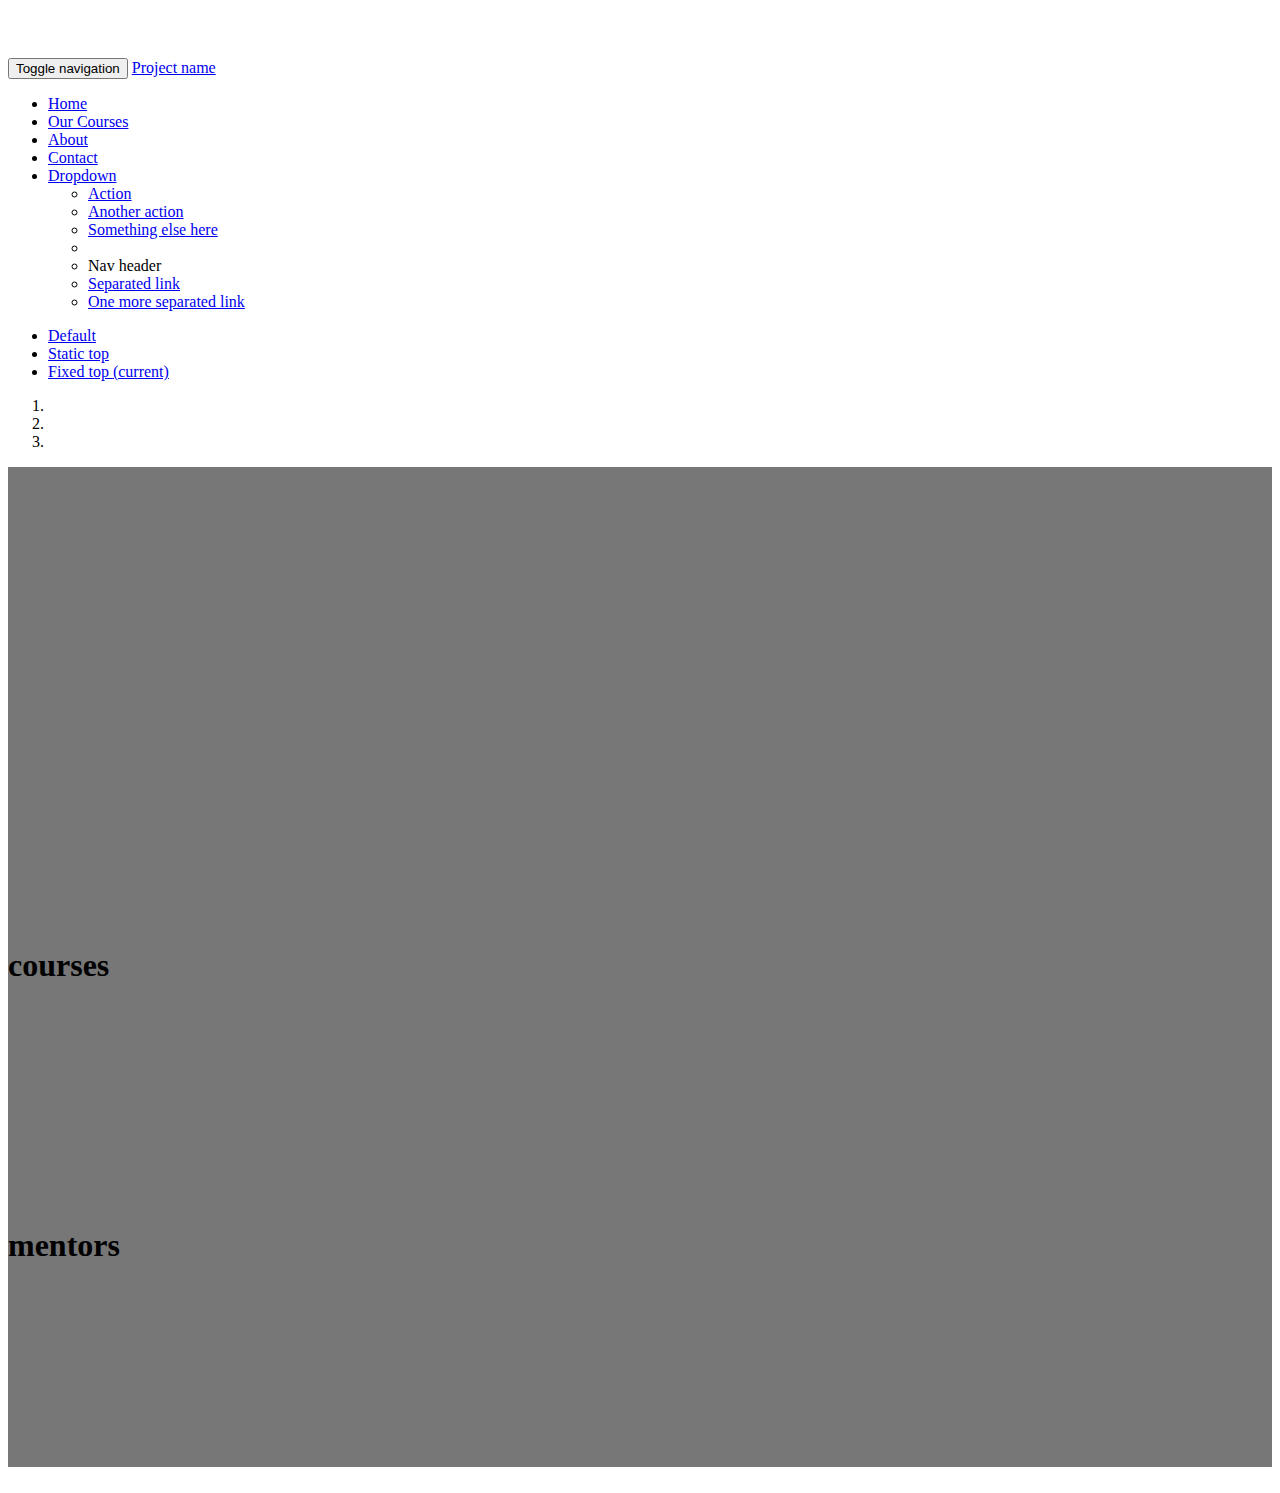
==== index.html @ a8ac2d0c "Git Test" ====
<!DOCTYPE html>
<html lang="en">
  <head>
    <meta charset="utf-8">
    <meta http-equiv="X-UA-Compatible" content="IE=edge">
    <meta name="viewport" content="width=device-width, initial-scale=1">
    <!-- The above 3 meta tags *must* come first in the head; any other head content must come *after* these tags -->
    <meta name="description" content="">
    <meta name="author" content="">


    <title>project</title>
    <link href="css/style.css" rel="stylesheet">
    <link rel="stylesheet" href="css/bootstrap.css">


    <!-- IE10 viewport hack for Surface/desktop Windows 8 bug -->
    <link href="css/ie10-viewport-bug-workaround.css" rel="stylesheet">

    <!-- Custom styles for this template -->
    <link href="css/navbar-fixed-top.css" rel="stylesheet">

    <!-- Just for debugging purposes. Don't actually copy these 2 lines! -->
    <!--[if lt IE 9]><script src="../../assets/js/ie8-responsive-file-warning.js"></script><![endif]-->
    <script
  src="https://code.jquery.com/jquery-3.1.1.min.js"
  integrity="sha256-hVVnYaiADRTO2PzUGmuLJr8BLUSjGIZsDYGmIJLv2b8="
  crossorigin="anonymous"></script>
    <script src="js/ie-emulation-modes-warning.js"></script>
    <script src="js/app.js"></script>

    <!-- HTML5 shim and Respond.js for IE8 support of HTML5 elements and media queries -->
    <!--[if lt IE 9]>
      <script src="https://oss.maxcdn.com/html5shiv/3.7.3/html5shiv.min.js"></script>
      <script src="https://oss.maxcdn.com/respond/1.4.2/respond.min.js"></script>
    <![endif]-->
  </head>

  <body>

    <div class="container-fluid">

      <!-- fixed navbar -->
      <nav class="navbar navbar-default navbar-fixed-top">
        <div class="container">
          <div class="navbar-header">
            <button type="button" class="navbar-toggle collapsed" data-toggle="collapse" data-target="#navbar" aria-expanded="false" aria-controls="navbar">
              <span class="sr-only">Toggle navigation</span>
              <span class="icon-bar"></span>
              <span class="icon-bar"></span>
              <span class="icon-bar"></span>
            </button>
            <a class="navbar-brand" href="#">Project name</a>
          </div>
          <div id="navbar" class="navbar-collapse collapse">
            <ul class="nav navbar-nav">
              <li class="active"><a href="#">Home</a></li>
              <li id="goToCourses"><a href="#">Our Courses</a></li>
              <li><a href="#about">About</a></li>
              <li><a href="#contact">Contact</a></li>
              <li class="dropdown">
                <a href="#" class="dropdown-toggle" data-toggle="dropdown" role="button" aria-haspopup="true" aria-expanded="false">Dropdown <span class="caret"></span></a>
                <ul class="dropdown-menu">
                  <li><a href="#">Action</a></li>
                  <li><a href="#">Another action</a></li>
                  <li><a href="#">Something else here</a></li>
                  <li role="separator" class="divider"></li>
                  <li class="dropdown-header">Nav header</li>
                  <li><a href="#">Separated link</a></li>
                  <li><a href="#">One more separated link</a></li>
                </ul>
              </li>
            </ul>
            <ul class="nav navbar-nav navbar-right">
              <li><a href="../navbar/">Default</a></li>
              <li><a href="../navbar-static-top/">Static top</a></li>
              <li class="active"><a href="./">Fixed top <span class="sr-only">(current)</span></a></li>
            </ul>
          </div><!--/.nav-collapse -->
        </div>
      </nav>

      <div class="container-fluid">
        <div id="carousel-example-generic" class="carousel slide" data-ride="carousel">
          <!-- Indicators -->
          <ol class="carousel-indicators">
            <li data-target="#carousel-example-generic" data-slide-to="0" class="active"></li>
            <li data-target="#carousel-example-generic" data-slide-to="1"></li>
            <li data-target="#carousel-example-generic" data-slide-to="2"></li>
          </ol>

          <!-- Wrapper for slides -->
          <div class="carousel-inner" role="listbox">
            <div class="item active">
              <img src="" alt="">
              <div class="carousel-caption">
              </div>
            </div>
            <div class="item">
              <img src="" alt="">
              <div class="carousel-caption">

              </div>
            </div>
          </div>

          <!-- Controls -->
          <a class="left carousel-control" href="#carousel-example-generic" role="button" data-slide="prev">
            <span class="glyphicon glyphicon-chevron-left" aria-hidden="true"></span>
            <span class="sr-only"></span>
          </a>
          <a class="right carousel-control" href="#carousel-example-generic" role="button" data-slide="next">
            <span class="glyphicon glyphicon-chevron-right" aria-hidden="true"></span>
            <span class="sr-only"></span>
          </a>
        </div>

        <section id="courses" style="padding-bottom: 200px;">
          <h1> courses</h1>
        </section>

        <section id="mentors" style="padding-bottom: 200px;">
          <h1> mentors </h1>
        </section>
      </div>







    </div> <!-- /container -->


    <!-- Bootstrap core JavaScript
    ================================================== -->
    <!-- Placed at the end of the document so the pages load faster -->
    <script src="https://ajax.googleapis.com/ajax/libs/jquery/1.12.4/jquery.min.js"></script>
    <script src="https://maxcdn.bootstrapcdn.com/bootstrap/3.3.7/js/bootstrap.min.js" integrity="sha384-Tc5IQib027qvyjSMfHjOMaLkfuWVxZxUPnCJA7l2mCWNIpG9mGCD8wGNIcPD7Txa" crossorigin="anonymous"></script>
    <script>window.jQuery || document.write('<script src="../js/vendor/jquery.min.js"><\/script>')</script>
    <!-- IE10 viewport hack for Surface/desktop Windows 8 bug -->
    <script src="js/ie10-viewport-bug-workaround.js"></script>
    <script src="js/vendor/holder.min.js"></script>

  </body>
</html>
---- css/style.css ----
body{padding-top:50px !important;}

.carousel {
  height: 500px;
  margin-bottom: 50px !important;
  width: 100%;
}
/* Since positioning the image, we need to help out the caption */
.carousel-caption {
  z-index: 10;
}

/* Declare heights because of positioning of img element */
.carousel .item {
  height: 500px;
  background-color: #777;
}
.carousel-inner > .item > img {
  position: absolute;
  top: 0;
  left: 0;
  min-width: 100%;
  height: 500px;
}
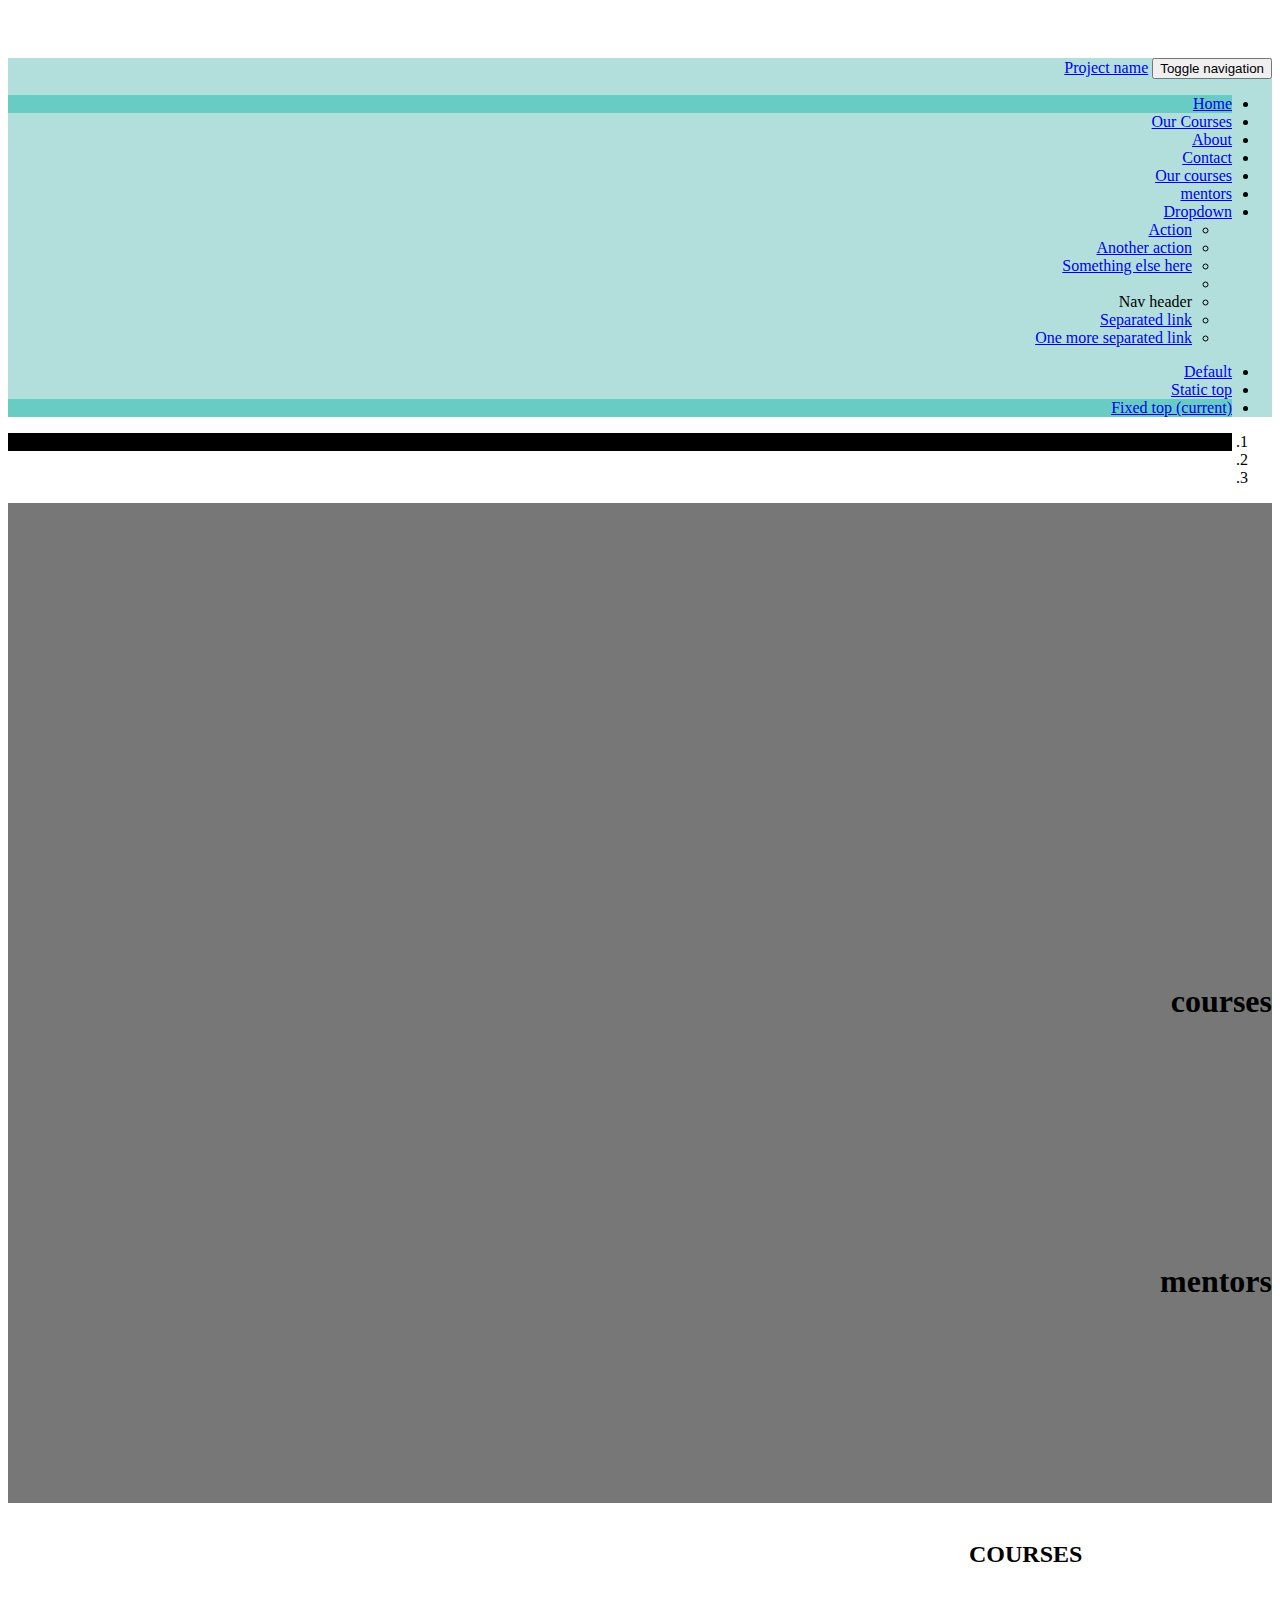
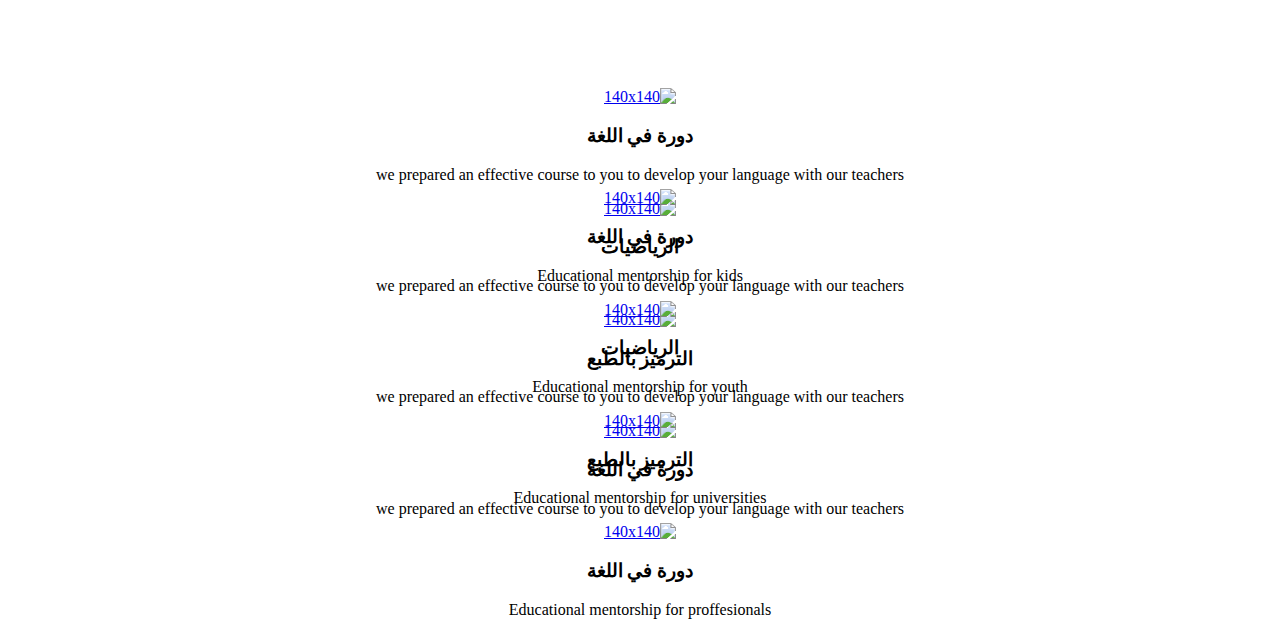
==== commit 49a6cbff: "Merge pull request #4 from moahammadalt/master" ====
--- a/index.html
+++ b/index.html
@@ -41,7 +41,7 @@
     <div class="container-fluid">
 
       <!-- fixed navbar -->
-      <nav class="navbar navbar-default navbar-fixed-top">
+      <nav class="navbar navbar-default navbar-fixed-top" id="ourNav">
         <div class="container">
           <div class="navbar-header">
             <button type="button" class="navbar-toggle collapsed" data-toggle="collapse" data-target="#navbar" aria-expanded="false" aria-controls="navbar">
@@ -54,10 +54,13 @@
           </div>
           <div id="navbar" class="navbar-collapse collapse">
             <ul class="nav navbar-nav">
-              <li class="active"><a href="#">Home</a></li>
+
+              <li class="ourActive"><a href="#">Home</a></li>
               <li id="goToCourses"><a href="#">Our Courses</a></li>
               <li><a href="#about">About</a></li>
               <li><a href="#contact">Contact</a></li>
+              <li><a href="#courses">Our courses</a></li>
+              <li><a href="#mentors">mentors</a></li>
               <li class="dropdown">
                 <a href="#" class="dropdown-toggle" data-toggle="dropdown" role="button" aria-haspopup="true" aria-expanded="false">Dropdown <span class="caret"></span></a>
                 <ul class="dropdown-menu">
@@ -74,13 +77,13 @@
             <ul class="nav navbar-nav navbar-right">
               <li><a href="../navbar/">Default</a></li>
               <li><a href="../navbar-static-top/">Static top</a></li>
-              <li class="active"><a href="./">Fixed top <span class="sr-only">(current)</span></a></li>
+              <li class="ourActive"><a href="./">Fixed top <span class="sr-only">(current)</span></a></li>
             </ul>
           </div><!--/.nav-collapse -->
         </div>
       </nav>
 
-      <div class="container-fluid">
+      <div class="container-fluid full">
         <div id="carousel-example-generic" class="carousel slide" data-ride="carousel">
           <!-- Indicators -->
           <ol class="carousel-indicators">
@@ -123,10 +126,85 @@
           <h1> mentors </h1>
         </section>
       </div>
-
-
-
-
+      <section id="courses">
+        <div class="container-fluid percent">
+            <div class="row">
+              <h2 class="lined">COURSES</h2>
+              <div class="seperator transparent">
+                <div class="col-xs-6 col-md-3 centered">
+                    <a href="#">
+                      <img src="" data-src="holder.js/140x140" alt="140x140" class="img-circle"  >
+                    </a>
+                    <h3>دورة في اللغة</h3>
+                    <p>we prepared an effective course to you to develop your language with our teachers </p>
+                  </div>
+                <div class="col-xs-6 col-md-3 centered">
+                    <a href="#">
+                      <img src="" data-src="holder.js/140x140" alt="140x140" class="img-circle"  >
+                    </a>
+                    <h3> الرياضيات</h3>
+                    <p>we prepared an effective course to you to develop your language with our teachers </p>
+                  </div>
+                <div class="col-xs-6 col-md-3 centered">
+                    <a href="#">
+                      <img src="" data-src="holder.js/140x140" alt="140x140" class="img-circle"  >
+                    </a>
+                    <h3>الترميز بالطبع</h3>
+                    <p>we prepared an effective course to you to develop your language with our teachers </p>
+
+                  </div>
+                <div class="col-xs-6 col-md-3 centered">
+                    <a href="#">
+                      <img src="" data-src="holder.js/140x140" alt="140x140" class="img-circle"  >
+                    </a>
+                    <h3>دورة في اللغة</h3>
+                    <p>we prepared an effective course to you to develop your language with our teachers </p>
+
+                  </div>
+              </div>
+            </div>
+        </div>
+      </section>
+
+        <section id="mentors">
+          <div class="container-fluid percent">
+              <div class="row">
+                <div class="seperator transparent">
+                    <div class="col-xs-6 col-md-3 centered">
+                      <a href="#">
+                        <img src="" data-src="holder.js/140x140" alt="140x140" class="img-circle"  >
+                      </a>
+                      <h3>دورة في اللغة</h3>
+                      <p>Educational mentorship for kids </p>
+                    </div>
+                    <div class="col-xs-6 col-md-3 centered">
+                      <a href="#">
+                        <img src="" data-src="holder.js/140x140" alt="140x140" class="img-circle"  >
+                      </a>
+                      <h3> الرياضيات</h3>
+                      <p>Educational mentorship for youth </p>
+                    </div>
+                    <div class="col-xs-6 col-md-3 centered">
+                      <a href="#">
+                        <img src="" data-src="holder.js/140x140" alt="140x140" class="img-circle"  >
+                      </a>
+                      <h3>الترميز بالطبع</h3>
+                      <p>Educational mentorship for universities </p>
+
+                    </div>
+                    <div class="col-xs-6 col-md-3 centered">
+                      <a href="#">
+                        <img src="" data-src="holder.js/140x140" alt="140x140" class="img-circle"  >
+                      </a>
+                      <h3>دورة في اللغة</h3>
+                      <p>Educational mentorship for proffesionals </p>
+
+                    </div>
+
+                </div>
+              </div>
+          </div>
+        <section>
 
 
 
@@ -141,7 +219,7 @@
     <script>window.jQuery || document.write('<script src="../js/vendor/jquery.min.js"><\/script>')</script>
     <!-- IE10 viewport hack for Surface/desktop Windows 8 bug -->
     <script src="js/ie10-viewport-bug-workaround.js"></script>
-    <script src="js/vendor/holder.min.js"></script>
+    <script src="js/holder.min.js"></script>
 
   </body>
 </html>
--- a/css/style.css
+++ b/css/style.css
@@ -1,5 +1,21 @@
-body{padding-top:50px !important;}
+body{padding-top:50px !important;
 
+    direction: rtl;
+}
+
+.centered{
+  text-align: center;
+}
+
+.container-fluid.percent{
+  padding-left: 15% !important;
+  padding-right: 15% !important;
+}
+
+.container-fluid.full{
+  padding-left: 0 !important;
+  padding-right: 0 !important;
+}
 .carousel {
   height: 500px;
   margin-bottom: 50px !important;
@@ -22,3 +38,32 @@
   min-width: 100%;
   height: 500px;
 }
+
+.seperator.transparent{
+  height:1px;
+  padding-top:100px;
+  background: rgba(0,0,0,0);
+  border:0 solid transparent;
+}
+
+#ourNav{
+  background-color: #b2dfdb;
+}
+
+.active{
+  background-color: #000;
+}
+
+
+.ourActive{
+  background-color:#69CCC4;
+  color: #000;
+}
+
+
+@media (min-width: 768px) {
+.carousel-caption p {
+  margin-bottom: 20px;
+  font-size: 21px;
+  line-height: 1.4;}
+}
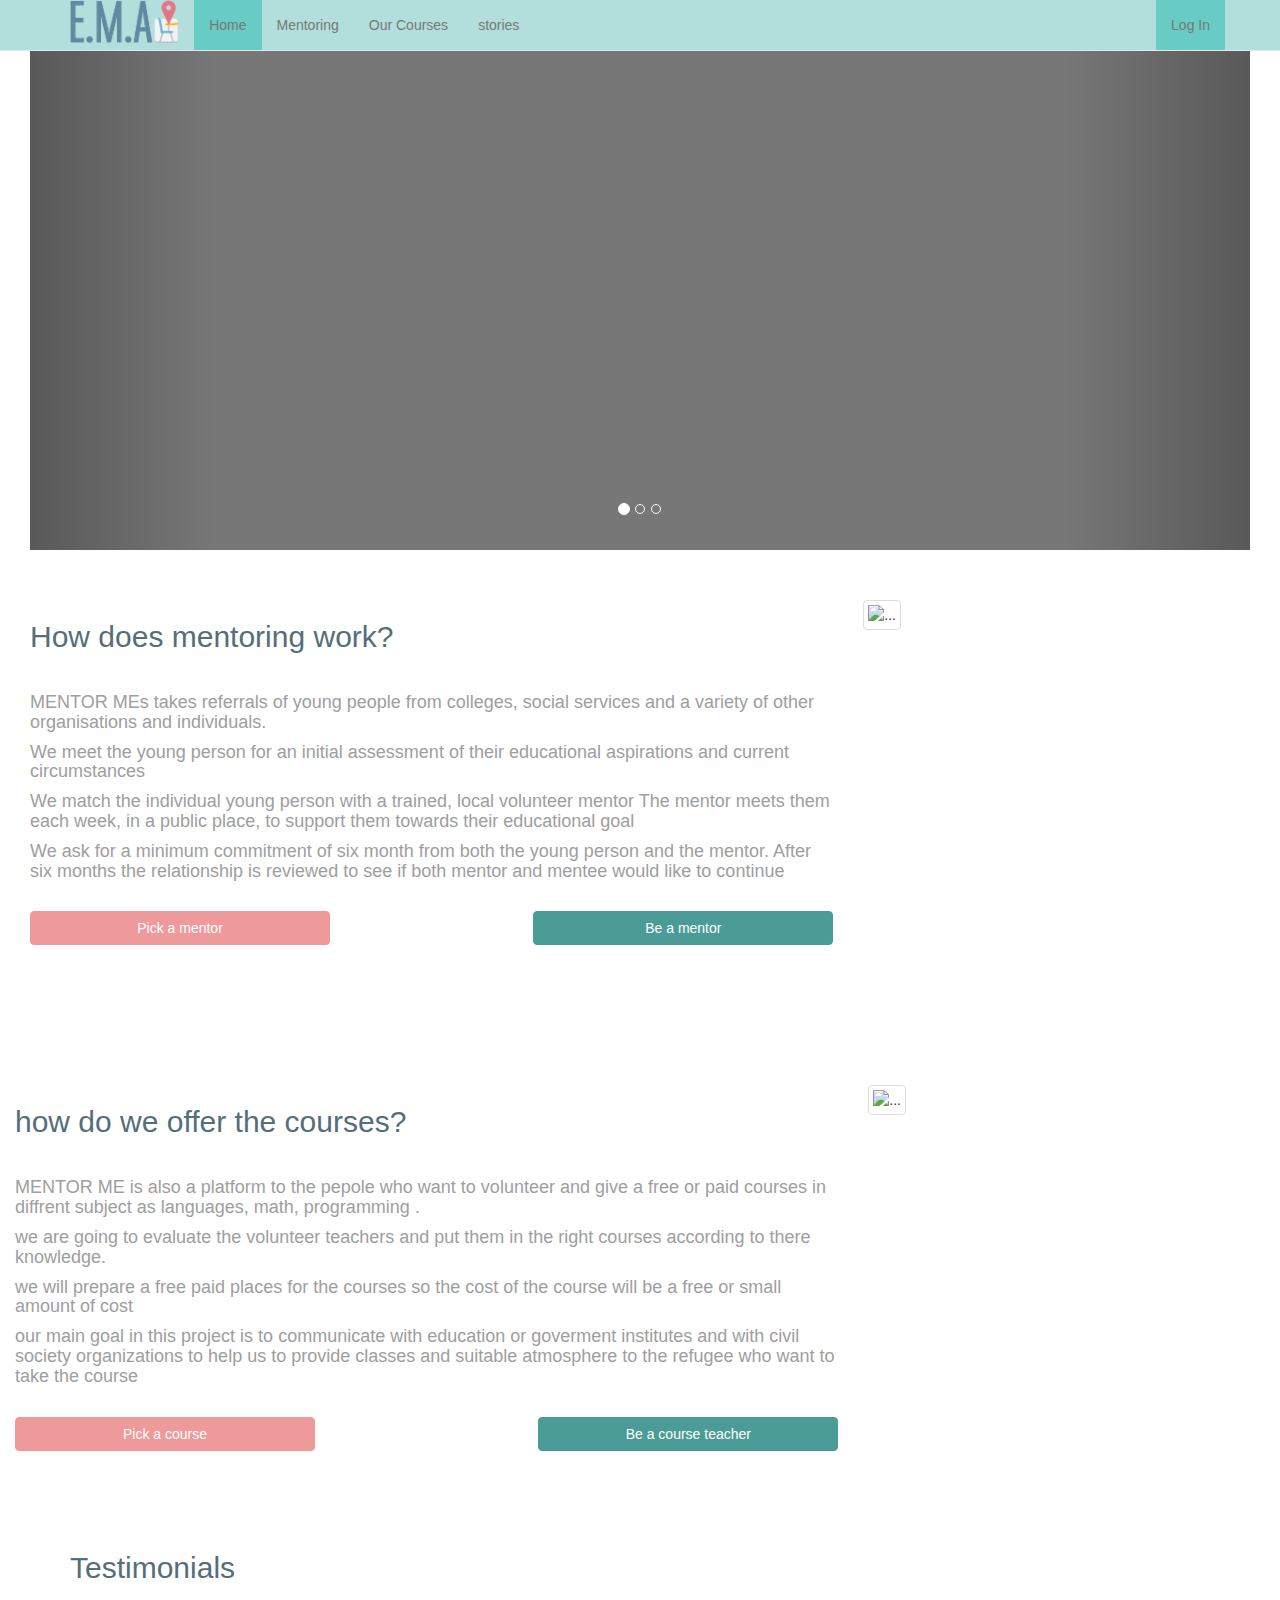
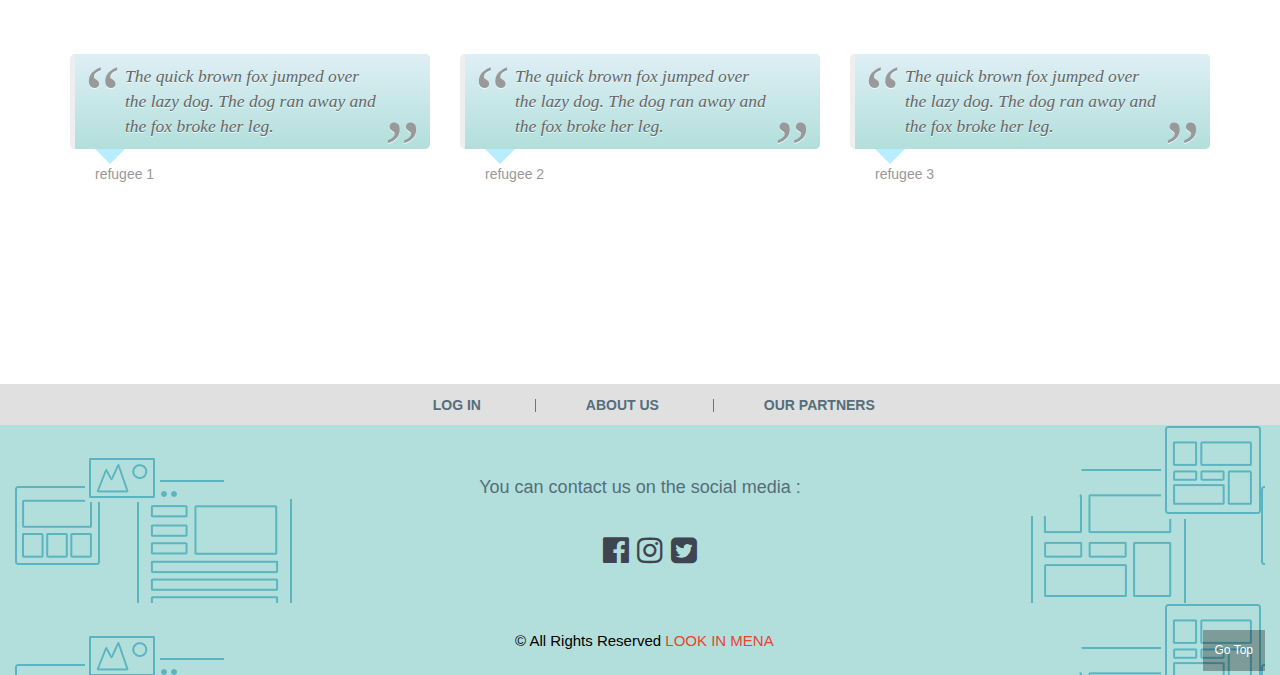
==== commit 634d0187: "file merge" ====
--- a/index.html
+++ b/index.html
@@ -12,9 +12,10 @@
     <title>project</title>
     <link href="css/style.css" rel="stylesheet">
     <link rel="stylesheet" href="css/bootstrap.css">
-
+    <link href="css/font-awesome.min.css" rel="stylesheet">
 
     <!-- IE10 viewport hack for Surface/desktop Windows 8 bug -->
+
     <link href="css/ie10-viewport-bug-workaround.css" rel="stylesheet">
 
     <!-- Custom styles for this template -->
@@ -50,18 +51,15 @@
               <span class="icon-bar"></span>
               <span class="icon-bar"></span>
             </button>
-            <a class="navbar-brand" href="#">Project name</a>
+            <a class="navbar-brand" href="#"><img src="photos/logo3.png" class="logo"></a>
           </div>
           <div id="navbar" class="navbar-collapse collapse">
             <ul class="nav navbar-nav">
-
-              <li class="ourActive"><a href="#">Home</a></li>
+              <li class="ourActive"  ><a href="#">Home</a></li>
+              <li id="goToMentor"><a href="#">Mentoring</a></li>
               <li id="goToCourses"><a href="#">Our Courses</a></li>
-              <li><a href="#about">About</a></li>
-              <li><a href="#contact">Contact</a></li>
-              <li><a href="#courses">Our courses</a></li>
-              <li><a href="#mentors">mentors</a></li>
-              <li class="dropdown">
+              <li><a href="#">stories</a></li>
+              <!-- <li class="dropdown">
                 <a href="#" class="dropdown-toggle" data-toggle="dropdown" role="button" aria-haspopup="true" aria-expanded="false">Dropdown <span class="caret"></span></a>
                 <ul class="dropdown-menu">
                   <li><a href="#">Action</a></li>
@@ -71,19 +69,18 @@
                   <li class="dropdown-header">Nav header</li>
                   <li><a href="#">Separated link</a></li>
                   <li><a href="#">One more separated link</a></li>
-                </ul>
-              </li>
+                </ul>   
+              </li> -->
             </ul>
             <ul class="nav navbar-nav navbar-right">
-              <li><a href="../navbar/">Default</a></li>
-              <li><a href="../navbar-static-top/">Static top</a></li>
-              <li class="ourActive"><a href="./">Fixed top <span class="sr-only">(current)</span></a></li>
+              
+              <li class="ourActive"><a href="./">Log In <span class="sr-only">(current)</span></a></li>
             </ul>
           </div><!--/.nav-collapse -->
         </div>
       </nav>
 
-      <div class="container-fluid full">
+      <div class="container-fluid">
         <div id="carousel-example-generic" class="carousel slide" data-ride="carousel">
           <!-- Indicators -->
           <ol class="carousel-indicators">
@@ -118,93 +115,131 @@
           </a>
         </div>
 
-        <section id="courses" style="padding-bottom: 200px;">
-          <h1> courses</h1>
-        </section>
-
-        <section id="mentors" style="padding-bottom: 200px;">
-          <h1> mentors </h1>
-        </section>
+        <section id="mentors">
+          
+          <div class="row">
+            
+            <div class="col-xs-12 col-md-8">
+              <h2 class="headlineColor">How does mentoring work?</h2><br>
+              <h4 class="h4style">
+                MENTOR MEs takes referrals of young people from colleges, social services and a variety of other organisations and individuals.
+              </h4>
+              <h4 class="h4style">
+                We meet the young person for an initial assessment of their educational aspirations and current circumstances
+              </h4>
+              <h4 class="h4style">
+                We match the individual young person with a trained, local volunteer mentor 
+The mentor meets them each week, in a public place, to support them towards their educational goal
+              </h4>
+              <h4 class="h4style">
+                We ask for a minimum commitment of six month from both the young person and the mentor.  After six months the relationship is reviewed to see if both mentor and mentee would like to continue
+              </h4><br>
+              <button type="button" id="firstBtnColor" class="btn btn-primary ">Pick a mentor</button>
+              <button type="button" id="secondBtnColor" class="btn btn-primary ">Be a mentor</button>
+            </div>
+            <div class="col-xs-6 col-md-4">
+              <img src="photos/mentorImg.jpg" alt="..." class="img-thumbnail">
+            </div>
+              
+            </div>
+          </div>
+        </section><br><br><br><br><br><br><br>
+
+
+
+        <section id="courses" style="height: 300px;">
+          <div class="row">
+            
+            <div class="col-xs-12 col-md-8">
+              <h2 class="headlineColor">how do we offer the courses?</h2><br>
+              <h4 class="h4style">
+                MENTOR ME is also a platform to the pepole who want to volunteer and give a free or paid courses in diffrent subject as languages, math, programming .
+              </h4>
+              <h4 class="h4style">
+               we are going to evaluate the volunteer teachers and put them in the right courses according to there knowledge.
+              </h4>
+              <h4 class="h4style">
+                we will prepare a free paid places for the courses so the cost of the course will be a free or small amount of cost  
+              <h4 class="h4style">
+                our main goal in this project is to communicate with education or goverment institutes and with civil society organizations to help us to provide classes and suitable atmosphere to the refugee who want to take the course
+              </h4><br>
+              <button type="button" id="firstBtnColor" class="btn btn-primary ">Pick a course</button>
+              <button type="button" id="secondBtnColor" class="btn btn-primary ">Be a course teacher</button>
+            </div>
+            <div class="col-xs-6 col-md-4">
+              <img src="photos/course.jpg" alt="..." class="img-thumbnail">
+            </div>
+              
+            </div>
+          </div>
+        </section><br><br><br><br>
+
+        <section class="container">
+        <h2 class="headlineColor">Testimonials</h2><br><br><br>
+          <div class="row">
+            <div class="col-xs-6 col-md-4">
+              <blockquote class="testimonial">
+              <p>The quick brown fox jumped over the lazy dog. The dog ran away and the fox broke her leg.</p>
+          </blockquote>
+          <div class="arrow-down"></div>
+          <p class="testimonial-author">refugee 1</p>
+            </div>
+            <div class="col-xs-6 col-md-4">
+              <blockquote class="testimonial">
+              <p>The quick brown fox jumped over the lazy dog. The dog ran away and the fox broke her leg.</p>
+          </blockquote>
+          <div class="arrow-down"></div>
+          <p class="testimonial-author">refugee 2</p>
+            </div>
+            <div class="col-xs-6 col-md-4">
+              <blockquote class="testimonial">
+              <p>The quick brown fox jumped over the lazy dog. The dog ran away and the fox broke her leg.</p>
+          </blockquote>
+          <div class="arrow-down"></div>
+          <p class="testimonial-author">refugee 3</p>
+            </div>
+          </div>
+          
+        </section><br><br><br><br><br><br><br><br><br><br>
+
+        
+
+          <section class="container-fluid" style="background-color: #e0e0e0">
+        <div class="row" id="fo1">
+          <ul>
+            <li class="ul1"><a href="#">Log in</a></li>
+            <li class="ul"><a href="#">About us</a></li>
+            <li class="ul"><a href="#">Our partners</a></li>
+            
+          </ul>
+        </div>
+      </section>
+
+        <section class="container-fluid" style="background-color:  rgba(0, 150, 136, 0.3) ">
+      <div class="dd">
+        <div class="fo2">
+          <p class="fop">You can contact us on the social media :</p><br>
+        </div>
+        <div class="fo3">
+          
+          <i class="fa fa-facebook-official" aria-hidden="true"></i>
+          <i class="fa fa-instagram" aria-hidden="true"></i>
+          <i class="fa fa-twitter-square" aria-hidden="true"></i>
+
+        </div>
+        <div class="fo4">
+          © All Rights Reserved<p style="display: inline; color: #e74431"> LOOK IN MENA</p>
+          <a href="#" class="go-top">Go Top</a>
+        </div>
+
       </div>
-      <section id="courses">
-        <div class="container-fluid percent">
-            <div class="row">
-              <h2 class="lined">COURSES</h2>
-              <div class="seperator transparent">
-                <div class="col-xs-6 col-md-3 centered">
-                    <a href="#">
-                      <img src="" data-src="holder.js/140x140" alt="140x140" class="img-circle"  >
-                    </a>
-                    <h3>دورة في اللغة</h3>
-                    <p>we prepared an effective course to you to develop your language with our teachers </p>
-                  </div>
-                <div class="col-xs-6 col-md-3 centered">
-                    <a href="#">
-                      <img src="" data-src="holder.js/140x140" alt="140x140" class="img-circle"  >
-                    </a>
-                    <h3> الرياضيات</h3>
-                    <p>we prepared an effective course to you to develop your language with our teachers </p>
-                  </div>
-                <div class="col-xs-6 col-md-3 centered">
-                    <a href="#">
-                      <img src="" data-src="holder.js/140x140" alt="140x140" class="img-circle"  >
-                    </a>
-                    <h3>الترميز بالطبع</h3>
-                    <p>we prepared an effective course to you to develop your language with our teachers </p>
-
-                  </div>
-                <div class="col-xs-6 col-md-3 centered">
-                    <a href="#">
-                      <img src="" data-src="holder.js/140x140" alt="140x140" class="img-circle"  >
-                    </a>
-                    <h3>دورة في اللغة</h3>
-                    <p>we prepared an effective course to you to develop your language with our teachers </p>
-
-                  </div>
-              </div>
-            </div>
-        </div>
-      </section>
-
-        <section id="mentors">
-          <div class="container-fluid percent">
-              <div class="row">
-                <div class="seperator transparent">
-                    <div class="col-xs-6 col-md-3 centered">
-                      <a href="#">
-                        <img src="" data-src="holder.js/140x140" alt="140x140" class="img-circle"  >
-                      </a>
-                      <h3>دورة في اللغة</h3>
-                      <p>Educational mentorship for kids </p>
-                    </div>
-                    <div class="col-xs-6 col-md-3 centered">
-                      <a href="#">
-                        <img src="" data-src="holder.js/140x140" alt="140x140" class="img-circle"  >
-                      </a>
-                      <h3> الرياضيات</h3>
-                      <p>Educational mentorship for youth </p>
-                    </div>
-                    <div class="col-xs-6 col-md-3 centered">
-                      <a href="#">
-                        <img src="" data-src="holder.js/140x140" alt="140x140" class="img-circle"  >
-                      </a>
-                      <h3>الترميز بالطبع</h3>
-                      <p>Educational mentorship for universities </p>
-
-                    </div>
-                    <div class="col-xs-6 col-md-3 centered">
-                      <a href="#">
-                        <img src="" data-src="holder.js/140x140" alt="140x140" class="img-circle"  >
-                      </a>
-                      <h3>دورة في اللغة</h3>
-                      <p>Educational mentorship for proffesionals </p>
-
-                    </div>
-
-                </div>
-              </div>
-          </div>
-        <section>
+    </section>
+     
+      </div>
+
+
+
+
 
 
 
@@ -219,7 +254,7 @@
     <script>window.jQuery || document.write('<script src="../js/vendor/jquery.min.js"><\/script>')</script>
     <!-- IE10 viewport hack for Surface/desktop Windows 8 bug -->
     <script src="js/ie10-viewport-bug-workaround.js"></script>
-    <script src="js/holder.min.js"></script>
+    <script src="js/vendor/holder.min.js"></script>
 
   </body>
 </html>
--- a/css/style.css
+++ b/css/style.css
@@ -1,21 +1,5 @@
-body{padding-top:50px !important;
-
-    direction: rtl;
-}
-
-.centered{
-  text-align: center;
-}
-
-.container-fluid.percent{
-  padding-left: 15% !important;
-  padding-right: 15% !important;
-}
-
-.container-fluid.full{
-  padding-left: 0 !important;
-  padding-right: 0 !important;
-}
+body{padding-top:50px !important;}
+
 .carousel {
   height: 500px;
   margin-bottom: 50px !important;
@@ -26,7 +10,6 @@
   z-index: 10;
 }
 
-/* Declare heights because of positioning of img element */
 .carousel .item {
   height: 500px;
   background-color: #777;
@@ -39,13 +22,6 @@
   height: 500px;
 }
 
-.seperator.transparent{
-  height:1px;
-  padding-top:100px;
-  background: rgba(0,0,0,0);
-  border:0 solid transparent;
-}
-
 #ourNav{
   background-color: #b2dfdb;
 }
@@ -60,10 +36,236 @@
   color: #000;
 }
 
-
-@media (min-width: 768px) {
-.carousel-caption p {
-  margin-bottom: 20px;
-  font-size: 21px;
-  line-height: 1.4;}
-}
+.headlineColor{
+  color: #546e7a;
+}
+ 
+
+.h4style{
+  color: #9e9e9e;
+}
+
+.ourBtn{
+  background-color: red;
+  width: 150px;
+}
+
+.ourBtn2{
+  background-color: red;
+  width: 150px;
+}
+
+#firstBtnColor{
+  background-color: #ef9a9a;
+  border-color: #ef9a9a;
+  width: 300px;
+}
+
+#secondBtnColor{
+  background-color: #4b9c96;
+  border-color: #4b9c96;
+  width: 300px;
+  float: right;
+}
+
+
+.testimonial {
+
+    margin: 0;
+    background: #B7EDFF;
+    padding: 10px 50px;
+    position: relative;
+    font-family: Georgia, serif;
+    color: #666;
+    border-radius: 5px;
+    font-style: italic;
+    text-shadow: 0 1px 0 #ECFBFF;
+    background-image: linear-gradient(#CEF3FF, #B7EDFF);
+    background-image: -webkit-gradient(linear, 0% 0%, 0% 100%, from(#CEF3FF), to(#B7EDFF));
+    background-image: -webkit-linear-gradient(top, #deeff5, #b2dfdb);
+    background-image:    -moz-linear-gradient(top, #CEF3FF, #B7EDFF);
+    background-image:     -ms-linear-gradient(top, #CEF3FF, #B7EDFF);
+    background-image:      -o-linear-gradient(top, #CEF3FF, #B7EDFF);
+}
+
+.testimonial:before, .testimonial:after {
+    content: "\201C";
+    position: absolute;
+    font-size: 80px;
+    line-height: 1;
+    color: #999;
+    font-style: normal;
+}
+
+.testimonial:before {
+    top: 0;
+    left: 10px;
+}
+
+.testimonial:after {
+    content: "\201D";
+    right: 10px;
+    bottom: -0.5em;
+}
+
+.arrow-down {
+    width: 0;
+    height: 0;
+    border-left: 15px solid transparent;
+    border-right: 15px solid transparent;
+    border-top: 15px solid #B7EDFF;
+    margin: 0 0 0 25px;
+}
+
+.testimonial-author {
+    margin: 0 0 0 25px;
+    font-family: Arial, Helvetica, sans-serif;
+    color: #999;
+    text-align:left;
+}
+
+.testimonial-author span {
+    font-size: 12px;
+    color: #666;
+}
+
+.dd{
+  background: url("../photos/x2.png");
+
+}
+
+.fo2{
+  width: 100%;
+}
+
+.fop{
+  text-align: center;
+  padding-top: 4%;
+  color: #546e7a;
+  font-family: 'Changa', sans-serif;
+  font-size: 18px;
+}
+
+.fo3{
+  padding-left: 47%;
+  font-size: 30px;
+  height: 100px;
+  color: #3E4551;
+}
+
+.fo4{
+      padding-left: 40%;
+      font-size: 15px;
+  color: #000;
+  padding-bottom: 23px;
+
+}
+
+#bt{
+  height: 50px;
+  width: 50px;
+  background-color: #263238;
+  border-radius:40px;
+  border: 1px solid #757575;
+  color: black;
+  margin-left: 91%;
+  font-size:20px;
+  outline: none;
+}
+
+#bt:focus {
+  outline: none;
+}
+
+#fo1{
+  text-align:center;
+  margin-right: 3%;
+  color: #000;
+}
+
+.ul{
+  display: inline;
+  line-height: 13px;
+    display: inline-block;
+    text-transform: uppercase;
+    margin-top: 15px;
+    margin-left: 20px;
+    padding-left: 50px;
+    padding-right: 30px;
+    border-left: 1px solid #e74431;
+  font-family: 'Changa', sans-serif;
+  font-weight: bold;
+  color: #000;
+
+}
+
+.ul a{
+  color: #546e7a;
+}
+
+.ul1 a{
+  color: #546e7a;
+}
+
+.ul1{
+  display: inline;
+  line-height: 13px;
+    display: inline-block;
+    text-transform: uppercase;
+    margin-left: 20px;
+    padding-left: 50px;
+        padding-right: 30px;
+
+  font-family: 'Changa', sans-serif;
+  font-weight: bold;
+  color: #000;
+}
+
+.ul a:hover{
+   text-decoration: none;
+   color:#ef5350;
+     transition: all .3s;
+
+}
+
+.ul1 a:hover{
+   text-decoration: none;
+   color:#ef5350;
+     transition: all .3s;
+
+}
+  
+.logo{
+  float: top;
+  max-height: 43px;
+  width: auto;
+}
+
+.navbar-brand{
+  padding-top: 0px;
+}
+
+
+.go-top {
+  float: right;
+  
+  right: 2em;
+  text-decoration: none;
+  color: white;
+  background-color: rgba(0, 0, 0, 0.3);
+  font-size: 12px;
+  padding: 1em;
+  
+}
+
+.go-top:hover {
+  background-color: rgba(0, 0, 0, 0.6);
+}
+
+.fooo{
+  position: absolute;
+  right: 0;
+  bottom: 0;
+  left: 0;
+  padding: 1rem;
+}--- a/css/navbar-fixed-top.css
+++ b/css/navbar-fixed-top.css
@@ -0,0 +1,4 @@
+body {
+
+  padding-top: 70px;
+}
